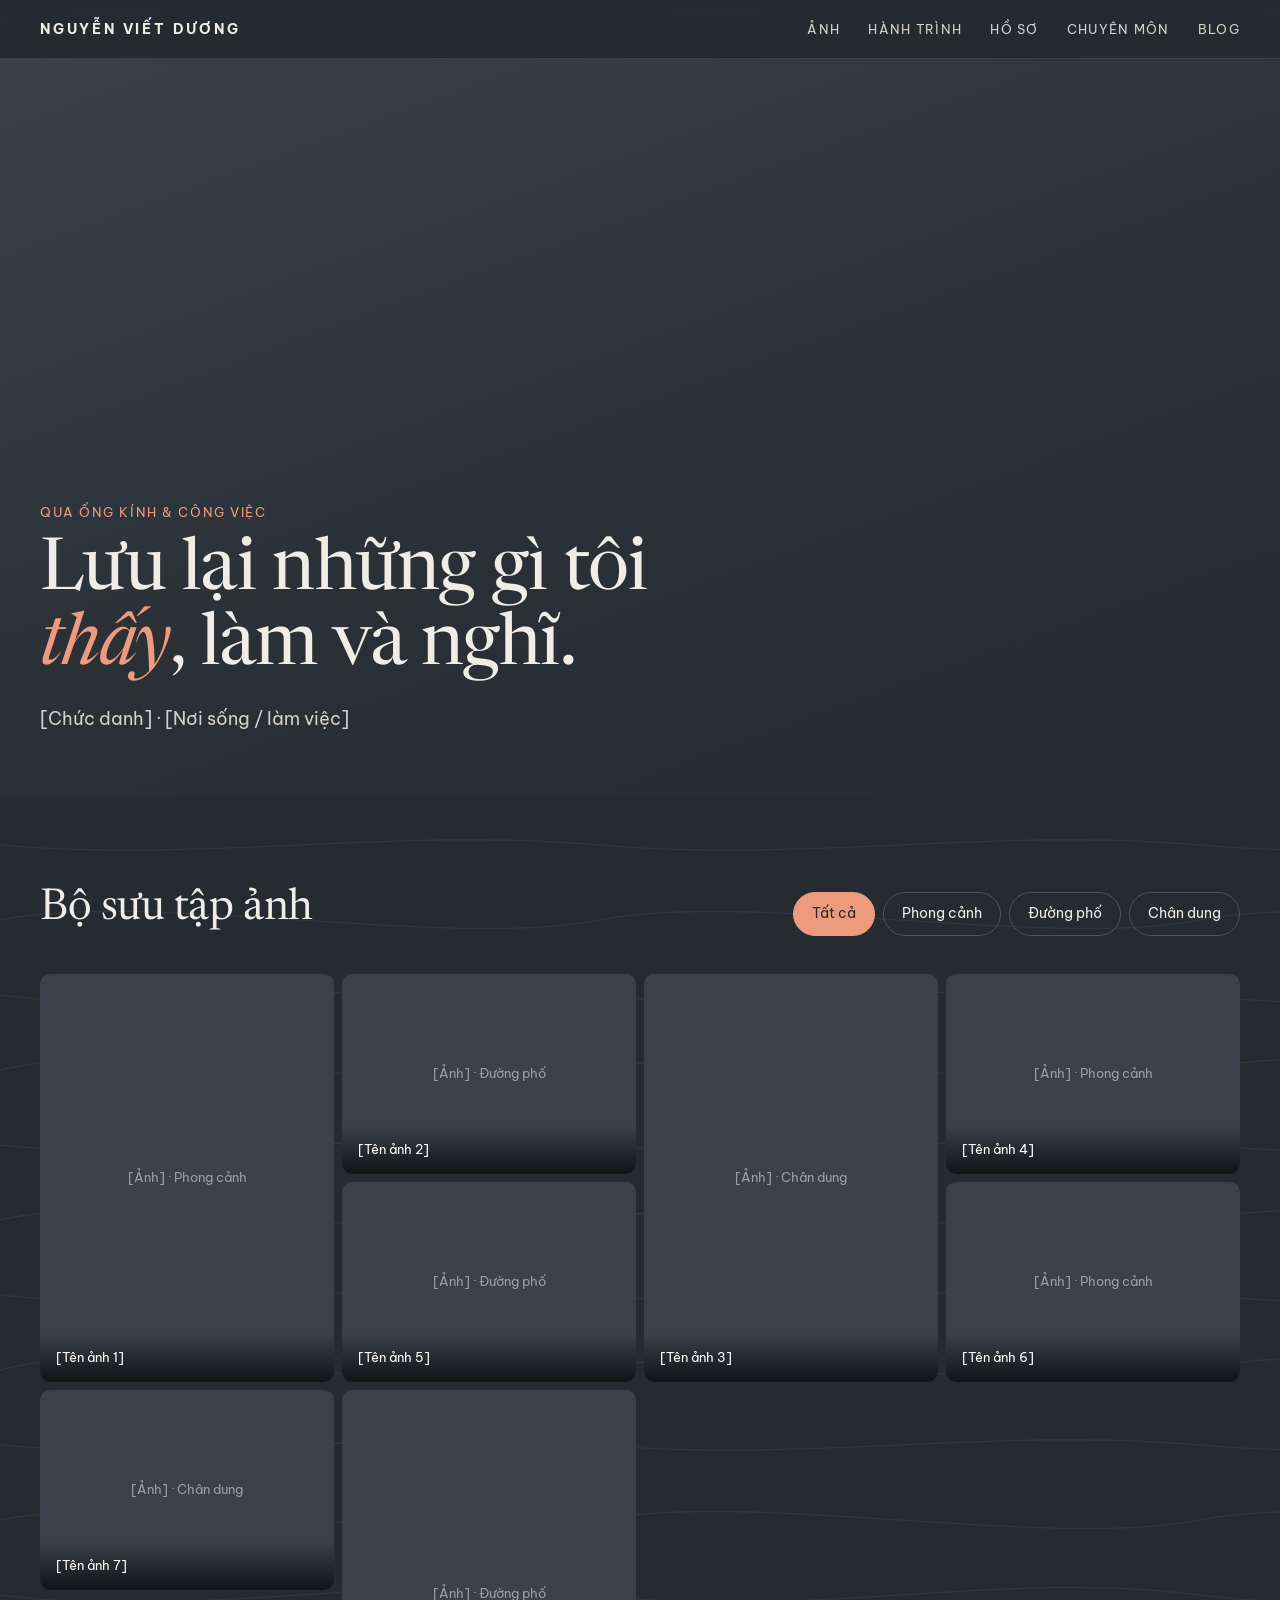
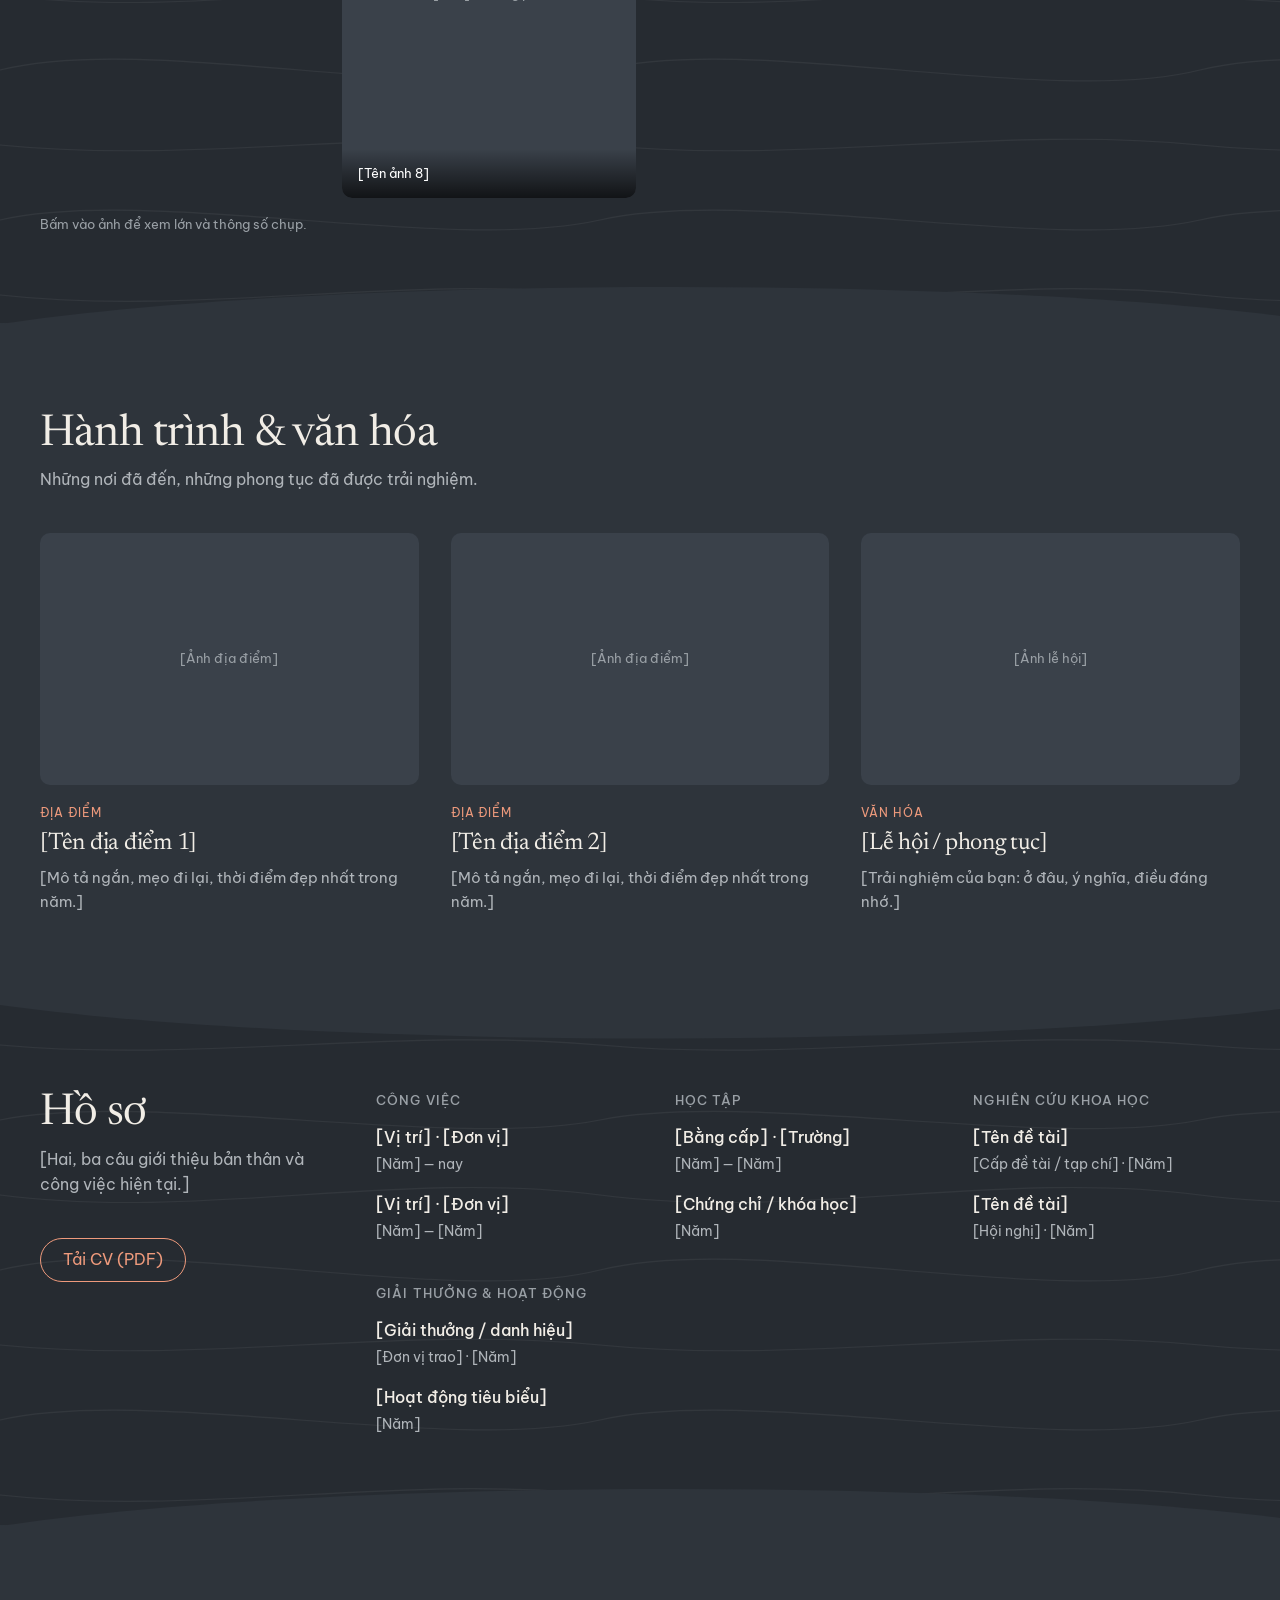
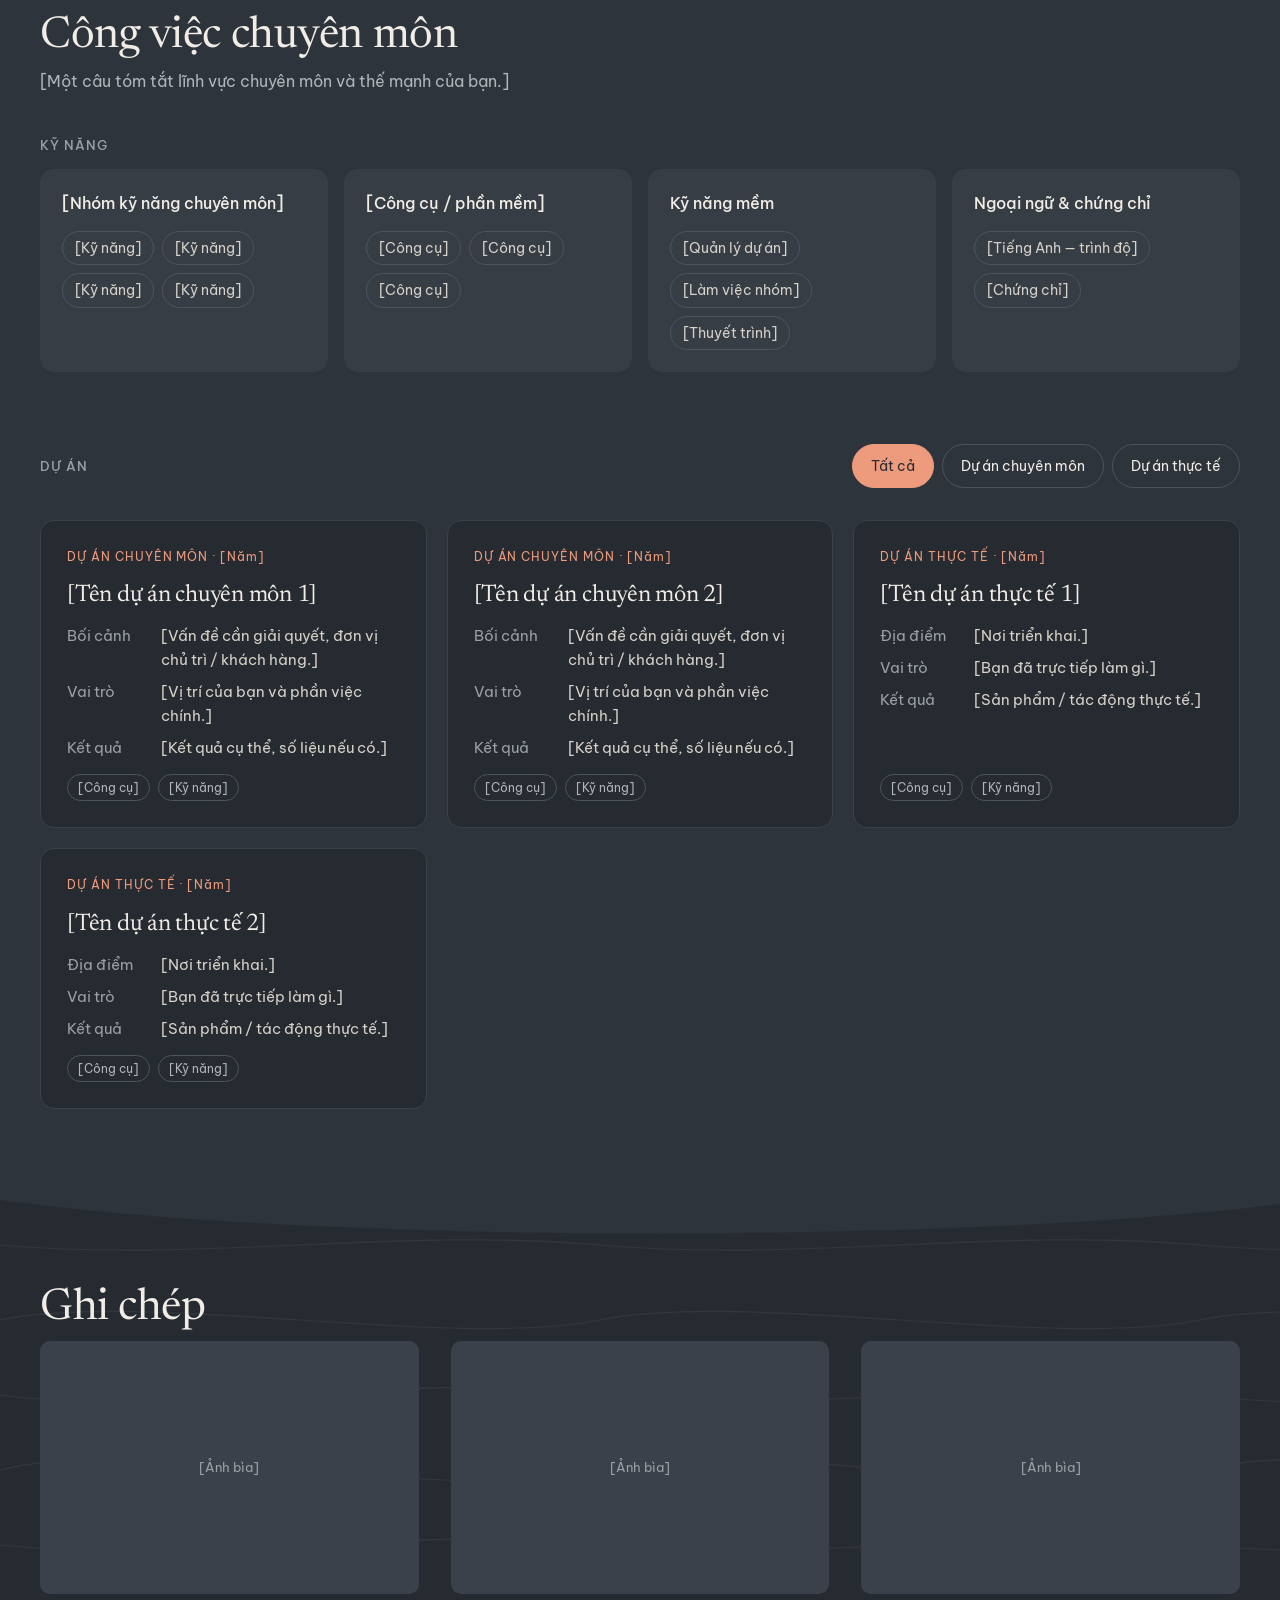
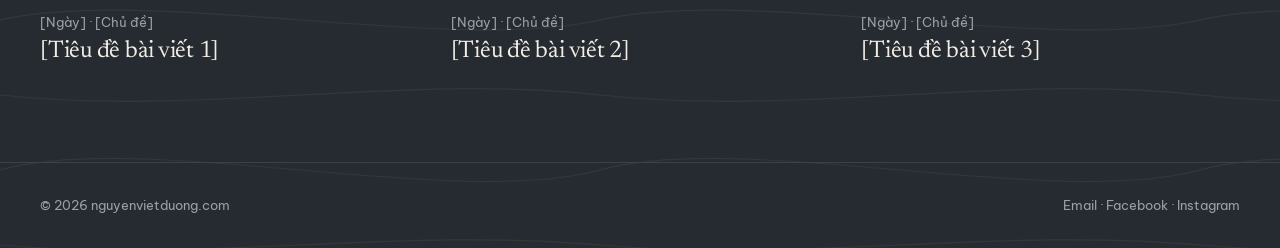
==== index.html @ 4685f4a3 "Add files via upload" ====
<!doctype html>
<html lang="vi">
<head>
<meta charset="utf-8">
<meta name="viewport" content="width=device-width, initial-scale=1">
<title>Nguyễn Viết Dương — Ảnh, hành trình &amp; công việc</title>
<meta name="description" content="Trang cá nhân của Nguyễn Viết Dương: hồ sơ, dự án, nghiên cứu, nhiếp ảnh, hành trình và blog.">
<meta property="og:title" content="Nguyễn Viết Dương">
<meta property="og:description" content="Lưu lại những gì tôi thấy, làm và nghĩ.">
<meta property="og:url" content="https://nguyenvietduong.com/">
<link rel="preconnect" href="https://fonts.googleapis.com">
<link rel="preconnect" href="https://fonts.gstatic.com" crossorigin>
<link rel="stylesheet" href="https://fonts.googleapis.com/css2?family=Be+Vietnam+Pro:wght@300;400;500;700&family=Newsreader:ital,opsz,wght@0,6..72,400;0,6..72,500;1,6..72,400&display=swap">
<link rel="stylesheet" href="assets/style.css">
</head>
<body>

<header class="site-header">
  <a href="#top" class="logo">NGUYỄN VIẾT DƯƠNG</a>
  <button class="menu-btn" type="button" aria-label="Mở menu" aria-expanded="false" aria-controls="nav">
    <svg width="24" height="24" viewBox="0 0 24 24" fill="none" stroke="currentColor" stroke-width="2" aria-hidden="true"><path d="M4 7h16M4 12h16M4 17h16"/></svg>
  </button>
  <nav id="nav" class="nav">
    <a href="#anh">Ảnh</a>
    <a href="#hanh-trinh">Hành trình</a>
    <a href="#ho-so">Hồ sơ</a>
    <a href="#chuyen-mon">Chuyên môn</a>
    <a href="#blog">Blog</a>
  </nav>
</header>

<main>
  <!-- ===== ĐẦU TRANG: thay ảnh nền trong style.css (.hero) ===== -->
  <section id="top" class="hero">
    <div class="hero-inner">
      <p class="eyebrow">QUA ỐNG KÍNH &amp; CÔNG VIỆC</p>
      <h1>Lưu lại những gì tôi <em>thấy</em>, làm và nghĩ.</h1>
      <p class="hero-sub">[Chức danh] · [Nơi sống / làm việc]</p>
    </div>
  </section>

  <!-- ===== BỘ SƯU TẬP ẢNH: danh sách ảnh nằm trong assets/main.js ===== -->
  <section id="anh" class="section">
    <div class="section-head">
      <h2>Bộ sưu tập ảnh</h2>
      <div class="filters" role="group" aria-label="Lọc ảnh theo thể loại">
        <button type="button" class="chip is-active" data-filter="all">Tất cả</button>
        <button type="button" class="chip" data-filter="phong-canh">Phong cảnh</button>
        <button type="button" class="chip" data-filter="duong-pho">Đường phố</button>
        <button type="button" class="chip" data-filter="chan-dung">Chân dung</button>
      </div>
    </div>
    <div class="gallery" id="gallery"></div>
    <p class="hint">Bấm vào ảnh để xem lớn và thông số chụp.</p>
  </section>

  <!-- ===== HÀNH TRÌNH & VĂN HÓA ===== -->
  <section id="hanh-trinh" class="section alt">
    <h2>Hành trình &amp; văn hóa</h2>
    <p class="lead">Những nơi đã đến, những phong tục đã được trải nghiệm.</p>
    <div class="cards">
      <article class="place">
        <div class="thumb" data-label="[Ảnh địa điểm]"></div>
        <p class="kind">ĐỊA ĐIỂM</p>
        <h3>[Tên địa điểm 1]</h3>
        <p>[Mô tả ngắn, mẹo đi lại, thời điểm đẹp nhất trong năm.]</p>
      </article>
      <article class="place">
        <div class="thumb" data-label="[Ảnh địa điểm]"></div>
        <p class="kind">ĐỊA ĐIỂM</p>
        <h3>[Tên địa điểm 2]</h3>
        <p>[Mô tả ngắn, mẹo đi lại, thời điểm đẹp nhất trong năm.]</p>
      </article>
      <article class="place">
        <div class="thumb" data-label="[Ảnh lễ hội]"></div>
        <p class="kind">VĂN HÓA</p>
        <h3>[Lễ hội / phong tục]</h3>
        <p>[Trải nghiệm của bạn: ở đâu, ý nghĩa, điều đáng nhớ.]</p>
      </article>
    </div>
  </section>

  <!-- ===== HỒ SƠ ===== -->
  <section id="ho-so" class="section profile">
    <div class="profile-intro">
      <h2>Hồ sơ</h2>
      <p class="lead">[Hai, ba câu giới thiệu bản thân và công việc hiện tại.]</p>
      <a class="btn" href="files/cv.pdf" download>Tải CV (PDF)</a>
    </div>
    <div class="profile-grid">
      <div>
        <h3 class="label">CÔNG VIỆC</h3>
        <ul class="timeline">
          <li><strong>[Vị trí] · [Đơn vị]</strong><span>[Năm] — nay</span></li>
          <li><strong>[Vị trí] · [Đơn vị]</strong><span>[Năm] — [Năm]</span></li>
        </ul>
      </div>
      <div>
        <h3 class="label">HỌC TẬP</h3>
        <ul class="timeline">
          <li><strong>[Bằng cấp] · [Trường]</strong><span>[Năm] — [Năm]</span></li>
          <li><strong>[Chứng chỉ / khóa học]</strong><span>[Năm]</span></li>
        </ul>
      </div>
      <div>
        <h3 class="label">NGHIÊN CỨU KHOA HỌC</h3>
        <ul class="timeline">
          <li><strong>[Tên đề tài]</strong><span>[Cấp đề tài / tạp chí] · [Năm]</span></li>
          <li><strong>[Tên đề tài]</strong><span>[Hội nghị] · [Năm]</span></li>
        </ul>
      </div>
      <div>
        <h3 class="label">GIẢI THƯỞNG &amp; HOẠT ĐỘNG</h3>
        <ul class="timeline">
          <li><strong>[Giải thưởng / danh hiệu]</strong><span>[Đơn vị trao] · [Năm]</span></li>
          <li><strong>[Hoạt động tiêu biểu]</strong><span>[Năm]</span></li>
        </ul>
      </div>
    </div>
  </section>

  <!-- ===== CÔNG VIỆC CHUYÊN MÔN ===== -->
  <section id="chuyen-mon" class="section alt">
    <h2>Công việc chuyên môn</h2>
    <p class="lead">[Một câu tóm tắt lĩnh vực chuyên môn và thế mạnh của bạn.]</p>

    <!-- Kỹ năng: thêm/bớt nhóm và thẻ kỹ năng tùy ý -->
    <h3 class="label">KỸ NĂNG</h3>
    <div class="skills">
      <div class="skill-group">
        <h4>[Nhóm kỹ năng chuyên môn]</h4>
        <ul class="tags"><li>[Kỹ năng]</li><li>[Kỹ năng]</li><li>[Kỹ năng]</li><li>[Kỹ năng]</li></ul>
      </div>
      <div class="skill-group">
        <h4>[Công cụ / phần mềm]</h4>
        <ul class="tags"><li>[Công cụ]</li><li>[Công cụ]</li><li>[Công cụ]</li></ul>
      </div>
      <div class="skill-group">
        <h4>Kỹ năng mềm</h4>
        <ul class="tags"><li>[Quản lý dự án]</li><li>[Làm việc nhóm]</li><li>[Thuyết trình]</li></ul>
      </div>
      <div class="skill-group">
        <h4>Ngoại ngữ &amp; chứng chỉ</h4>
        <ul class="tags"><li>[Tiếng Anh — trình độ]</li><li>[Chứng chỉ]</li></ul>
      </div>
    </div>

    <!-- Dự án: mỗi dự án là một thẻ <article class="project">, đổi data-type thành "chuyen-mon" hoặc "thuc-te" -->
    <div class="section-head" id="du-an">
      <h3 class="label" style="margin:0">DỰ ÁN</h3>
      <div class="filters" role="group" aria-label="Lọc dự án">
        <button type="button" class="chip pchip is-active" data-pfilter="all">Tất cả</button>
        <button type="button" class="chip pchip" data-pfilter="chuyen-mon">Dự án chuyên môn</button>
        <button type="button" class="chip pchip" data-pfilter="thuc-te">Dự án thực tế</button>
      </div>
    </div>
    <div class="projects" id="projects">
      <article class="project" data-type="chuyen-mon">
        <p class="kind">DỰ ÁN CHUYÊN MÔN · [Năm]</p>
        <h3>[Tên dự án chuyên môn 1]</h3>
        <dl>
          <dt>Bối cảnh</dt><dd>[Vấn đề cần giải quyết, đơn vị chủ trì / khách hàng.]</dd>
          <dt>Vai trò</dt><dd>[Vị trí của bạn và phần việc chính.]</dd>
          <dt>Kết quả</dt><dd>[Kết quả cụ thể, số liệu nếu có.]</dd>
        </dl>
        <ul class="tags small"><li>[Công cụ]</li><li>[Kỹ năng]</li></ul>
      </article>
      <article class="project" data-type="chuyen-mon">
        <p class="kind">DỰ ÁN CHUYÊN MÔN · [Năm]</p>
        <h3>[Tên dự án chuyên môn 2]</h3>
        <dl>
          <dt>Bối cảnh</dt><dd>[Vấn đề cần giải quyết, đơn vị chủ trì / khách hàng.]</dd>
          <dt>Vai trò</dt><dd>[Vị trí của bạn và phần việc chính.]</dd>
          <dt>Kết quả</dt><dd>[Kết quả cụ thể, số liệu nếu có.]</dd>
        </dl>
        <ul class="tags small"><li>[Công cụ]</li><li>[Kỹ năng]</li></ul>
      </article>
      <article class="project" data-type="thuc-te">
        <p class="kind">DỰ ÁN THỰC TẾ · [Năm]</p>
        <h3>[Tên dự án thực tế 1]</h3>
        <dl>
          <dt>Địa điểm</dt><dd>[Nơi triển khai.]</dd>
          <dt>Vai trò</dt><dd>[Bạn đã trực tiếp làm gì.]</dd>
          <dt>Kết quả</dt><dd>[Sản phẩm / tác động thực tế.]</dd>
        </dl>
        <ul class="tags small"><li>[Công cụ]</li><li>[Kỹ năng]</li></ul>
      </article>
      <article class="project" data-type="thuc-te">
        <p class="kind">DỰ ÁN THỰC TẾ · [Năm]</p>
        <h3>[Tên dự án thực tế 2]</h3>
        <dl>
          <dt>Địa điểm</dt><dd>[Nơi triển khai.]</dd>
          <dt>Vai trò</dt><dd>[Bạn đã trực tiếp làm gì.]</dd>
          <dt>Kết quả</dt><dd>[Sản phẩm / tác động thực tế.]</dd>
        </dl>
        <ul class="tags small"><li>[Công cụ]</li><li>[Kỹ năng]</li></ul>
      </article>
    </div>
  </section>

  <!-- ===== BLOG ===== -->
  <section id="blog" class="section">
    <h2>Ghi chép</h2>
    <div class="cards">
      <a class="post" href="#blog">
        <div class="thumb" data-label="[Ảnh bìa]"></div>
        <p class="meta">[Ngày] · [Chủ đề]</p>
        <h3>[Tiêu đề bài viết 1]</h3>
      </a>
      <a class="post" href="#blog">
        <div class="thumb" data-label="[Ảnh bìa]"></div>
        <p class="meta">[Ngày] · [Chủ đề]</p>
        <h3>[Tiêu đề bài viết 2]</h3>
      </a>
      <a class="post" href="#blog">
        <div class="thumb" data-label="[Ảnh bìa]"></div>
        <p class="meta">[Ngày] · [Chủ đề]</p>
        <h3>[Tiêu đề bài viết 3]</h3>
      </a>
    </div>
  </section>
</main>

<footer class="site-footer">
  <span>© <span id="year">2026</span> nguyenvietduong.com</span>
  <span><a href="mailto:[email]">Email</a> · <a href="#">Facebook</a> · <a href="#">Instagram</a></span>
</footer>

<!-- Khung xem ảnh lớn -->
<div class="lightbox" id="lightbox" hidden>
  <button type="button" class="lb-close" aria-label="Đóng">
    <svg width="28" height="28" viewBox="0 0 24 24" fill="none" stroke="currentColor" stroke-width="2" aria-hidden="true"><path d="M6 6l12 12M18 6L6 18"/></svg>
  </button>
  <figure>
    <div class="lb-img" id="lb-img"></div>
    <figcaption><strong id="lb-title"></strong><span id="lb-exif"></span></figcaption>
  </figure>
</div>

<script src="assets/main.js"></script>
</body>
</html>
---- assets/style.css ----
/* ===== Màu & chữ: đổi --accent để đổi màu nhấn ===== */
:root {
  /* Nền xám xanh dịu, chữ trắng ngà, điểm nhấn màu san hô */
  --bg: #262B31;
  --bg-alt: #2E343B;
  --card: #363D45;
  --ph: #3A414A;
  --line: #3A4149;
  --line2: #4C545E;
  --text: #F1EDE6;
  --text2: #D6D1C9;
  --muted: #B0B5BA;
  --muted2: #9AA0A6;
  --accent: #EE9A7C;
  --serif: 'Newsreader', Georgia, serif;
  --pad: clamp(20px, 4vw, 40px);
}

* { box-sizing: border-box; }
html { scroll-behavior: smooth; }
body {
  margin: 0;
  background: var(--bg);
  color: var(--text);
  font-family: 'Be Vietnam Pro', system-ui, sans-serif;
  font-size: 16px;
  line-height: 1.6;
}
a { color: var(--text); text-decoration: none; }
a:hover { color: var(--accent); }
h1, h2, h3 { margin: 0; }
img { max-width: 100%; display: block; }

/* ===== Thanh đầu trang ===== */
.site-header {
  position: sticky; top: 0; z-index: 10;
  display: flex; justify-content: space-between; align-items: center; gap: 16px;
  padding: 18px var(--pad);
  background: rgba(38, 43, 49, 0.9);
  backdrop-filter: blur(8px);
  border-bottom: 1px solid var(--line);
}
.logo { font-weight: 700; letter-spacing: 0.2em; font-size: 14px; }
.nav { display: flex; gap: 28px; font-size: 13px; letter-spacing: 0.1em; text-transform: uppercase; }
.menu-btn { display: none; background: none; border: 0; color: var(--text); width: 44px; height: 44px; cursor: pointer; }

/* ===== Ảnh lớn đầu trang — thay url bằng ảnh của bạn, ví dụ: url('../images/hero.jpg') ===== */
.hero {
  min-height: 82vh;
  display: flex; align-items: flex-end;
  background:
    linear-gradient(to top, rgba(0,0,0,0.75), rgba(0,0,0,0.1) 60%),
    var(--ph) center / cover no-repeat;
}
.hero-inner { padding: 0 var(--pad) 64px; max-width: 820px; }
.eyebrow { margin: 0 0 12px; font-size: 13px; letter-spacing: 0.2em; color: var(--accent); }
.hero h1 { font-size: clamp(38px, 6vw, 68px); line-height: 1.05; font-weight: 300; margin-bottom: 20px; }
.hero-sub { margin: 0; font-size: 18px; color: var(--text2); }

/* ===== Khối nội dung chung ===== */
.section { padding: 88px var(--pad); }
.section.alt { background: var(--bg-alt); }
.section h2 { font-size: clamp(28px, 3.5vw, 38px); font-weight: 300; margin-bottom: 8px; }
.section-head { display: flex; flex-wrap: wrap; justify-content: space-between; align-items: center; gap: 16px; margin-bottom: 32px; }
.lead { margin: 0 0 40px; color: var(--muted); max-width: 640px; }

/* ===== Nút lọc ảnh ===== */
.filters { display: flex; flex-wrap: wrap; gap: 8px; }
.chip {
  min-height: 44px; padding: 0 18px; border-radius: 999px; cursor: pointer;
  font: inherit; font-size: 14px;
  background: transparent; color: var(--text); border: 1px solid var(--line2);
}
.chip:hover { border-color: var(--accent); }
.chip.is-active { background: var(--accent); color: var(--bg); border-color: var(--accent); }

/* ===== Lưới ảnh so le ===== */
.gallery {
  display: grid;
  grid-template-columns: repeat(auto-fill, minmax(260px, 1fr));
  grid-auto-rows: 200px;
  gap: 8px;
}
.gallery .photo {
  position: relative; overflow: hidden; padding: 0; border: 0; cursor: zoom-in;
  background: var(--card); color: var(--muted); font: inherit; text-align: left;
}
.gallery .photo.tall { grid-row: span 2; }
.gallery .photo img { width: 100%; height: 100%; object-fit: cover; transition: transform .5s ease; }
.gallery .photo:hover img { transform: scale(1.04); }
.gallery .photo .cap {
  position: absolute; left: 0; right: 0; bottom: 0; padding: 14px 16px;
  font-size: 13px; color: #fff;
  background: linear-gradient(to top, rgba(0,0,0,.7), transparent);
}
.gallery .photo[hidden] { display: none; }
.hint { margin: 16px 0 0; font-size: 13px; color: var(--muted2); }

/* Khung giữ chỗ khi chưa có ảnh */
.thumb, .placeholder {
  background: var(--ph); display: flex; align-items: center; justify-content: center;
  color: var(--muted2); font-size: 13px;
}
.thumb::after { content: attr(data-label); }
.thumb { aspect-ratio: 3 / 2; margin-bottom: 18px; }
.placeholder { width: 100%; height: 100%; }

/* ===== Thẻ địa điểm & bài viết ===== */
.cards { display: grid; grid-template-columns: repeat(auto-fit, minmax(280px, 1fr)); gap: 32px; }
.place .kind { margin: 0 0 6px; font-size: 12px; letter-spacing: 0.08em; color: var(--accent); }
.place h3, .post h3 { font-size: 21px; font-weight: 500; margin-bottom: 8px; }
.place p { margin: 0; color: var(--muted); font-size: 15px; }
.post { display: block; }
.post .meta { margin: 0 0 4px; font-size: 13px; color: var(--muted2); }

/* ===== Hồ sơ ===== */
.profile { display: flex; flex-wrap: wrap; gap: 56px; }
.profile-intro { flex: 1 1 280px; }
.profile-grid { flex: 999 1 520px; min-width: 0; display: grid; grid-template-columns: repeat(auto-fit, minmax(240px, 1fr)); gap: 40px 32px; }
.label { font-size: 13px; letter-spacing: 0.08em; color: var(--muted2); font-weight: 500; margin-bottom: 14px; }
.timeline { list-style: none; margin: 0; padding: 0; display: flex; flex-direction: column; gap: 16px; }
.timeline strong { display: block; font-weight: 500; }
.timeline span { color: var(--muted); font-size: 14px; }
.btn {
  display: inline-flex; align-items: center; min-height: 44px; padding: 0 22px;
  border: 1px solid var(--accent); color: var(--accent);
}
.btn:hover { background: var(--accent); color: var(--bg); }

/* ===== Công việc chuyên môn ===== */
.skills { display: grid; grid-template-columns: repeat(auto-fit, minmax(240px, 1fr)); gap: 16px; margin-bottom: 72px; }
.skill-group { background: var(--card); padding: 22px; border-radius: 4px; }
.skill-group h4 { margin: 0 0 14px; font-size: 16px; font-weight: 500; }
.tags { list-style: none; margin: 0; padding: 0; display: flex; flex-wrap: wrap; gap: 8px; }
.tags li { padding: 5px 12px; border: 1px solid var(--line2); border-radius: 999px; font-size: 14px; color: var(--text2); }
.tags.small li { font-size: 12px; padding: 3px 10px; color: var(--muted); }
.projects { display: grid; grid-template-columns: repeat(auto-fit, minmax(300px, 1fr)); gap: 20px; }
.project { border: 1px solid var(--line); background: var(--bg); padding: 26px; display: flex; flex-direction: column; gap: 14px; }
.project[hidden] { display: none; }
.project .kind { margin: 0; font-size: 12px; letter-spacing: 0.08em; color: var(--accent); }
.project h3 { font-size: 21px; font-weight: 500; }
.project dl { margin: 0; display: grid; grid-template-columns: 80px minmax(0, 1fr); gap: 8px 14px; font-size: 15px; }
.project dt { color: var(--muted2); }
.project dd { margin: 0; color: var(--text2); }
.project .tags { margin-top: auto; }

/* ===== Chân trang ===== */
.site-footer {
  display: flex; flex-wrap: wrap; justify-content: space-between; gap: 12px;
  padding: 32px var(--pad); font-size: 13px; color: var(--muted2); border-top: 1px solid var(--line);
}
.site-footer a { color: var(--muted2); }
.site-footer a:hover { color: var(--accent); }

/* ===== Xem ảnh lớn ===== */
.lightbox {
  position: fixed; inset: 0; z-index: 50;
  background: rgba(0,0,0,.94);
  display: flex; align-items: center; justify-content: center; padding: 24px;
}
.lightbox[hidden] { display: none; }
.lightbox figure { margin: 0; max-width: 1100px; width: 100%; }
.lb-img { width: 100%; height: 72vh; display: flex; align-items: center; justify-content: center; background: var(--ph); color: var(--muted2); }
.lb-img img { max-width: 100%; max-height: 72vh; object-fit: contain; }
.lightbox figcaption { display: flex; flex-wrap: wrap; justify-content: space-between; gap: 8px; padding-top: 14px; font-size: 14px; }
.lightbox figcaption span { color: var(--muted); }
.lb-close { position: absolute; top: 16px; right: 16px; width: 48px; height: 48px; background: none; border: 0; color: #fff; cursor: pointer; }

/* ===== Điện thoại ===== */
@media (max-width: 760px) {
  .menu-btn { display: inline-flex; align-items: center; justify-content: center; }
  .nav {
    display: none; position: absolute; top: 100%; left: 0; right: 0;
    flex-direction: column; gap: 0; background: var(--bg); border-bottom: 1px solid var(--line);
  }
  .nav.open { display: flex; }
  .nav a { padding: 16px var(--pad); border-top: 1px solid var(--line); }
  .gallery { grid-auto-rows: 160px; grid-template-columns: repeat(2, minmax(0, 1fr)); }
  .section { padding: 64px var(--pad); }
}

/* ===== Chữ tiêu đề có chân, mềm mại kiểu tạp chí ảnh ===== */
.hero h1, .section h2, .project h3, .place h3, .post h3, .lightbox figcaption strong {
  font-family: var(--serif);
  font-weight: 400;
  letter-spacing: -0.01em;
}
.hero h1 { font-size: clamp(40px, 6.4vw, 72px); line-height: 1.04; }
.hero h1 em { font-style: italic; color: var(--accent); }
.section h2 { font-size: clamp(32px, 4vw, 44px); line-height: 1.1; }
.project h3, .place h3, .post h3 { font-size: 24px; line-height: 1.25; }
.eyebrow { letter-spacing: 0.12em; }
.nav a { color: var(--text2); }
.nav a:hover { color: var(--accent); }
::selection { background: var(--accent); color: var(--bg); }

/* ===== Họa tiết nền: đường đồng mức cong nhẹ ===== */
body {
  background-color: var(--bg);
  background-image: url("data:image/svg+xml,%3Csvg xmlns='http://www.w3.org/2000/svg' width='600' height='600' fill='none' stroke='%23ffffff' stroke-opacity='0.055' stroke-width='1.2'%3E%3Cpath d='M0 20 C150 -14 450 54 600 20'/%3E%3Cpath d='M0 95 C200 117 400 73 600 95'/%3E%3Cpath d='M0 170 C150 130 450 210 600 170'/%3E%3Cpath d='M0 245 C200 263 400 227 600 245'/%3E%3Cpath d='M0 320 C150 290 450 350 600 320'/%3E%3Cpath d='M0 395 C200 421 400 369 600 395'/%3E%3Cpath d='M0 470 C150 432 450 508 600 470'/%3E%3Cpath d='M0 545 C200 565 400 525 600 545'/%3E%3C/svg%3E");
  background-size: 600px 600px;
}
.section { position: relative; }
/* Khối nền xen kẽ có mép trên/dưới uốn cong */
.section.alt { background: var(--bg-alt); }
.section.alt::before, .section.alt::after {
  content: ''; position: absolute; left: 0; right: 0; height: 48px; pointer-events: none;
  background-repeat: no-repeat; background-size: 100% 100%;
}
.section.alt::before { top: -47px; background-image: url("data:image/svg+xml,%3Csvg xmlns='http://www.w3.org/2000/svg' viewBox='0 0 1440 48' preserveAspectRatio='none'%3E%3Cpath fill='%232E343B' d='M0 48 C360 0 1080 0 1440 40 L1440 48 Z'/%3E%3C/svg%3E"); }
.section.alt::after { bottom: -47px; background-image: url("data:image/svg+xml,%3Csvg xmlns='http://www.w3.org/2000/svg' viewBox='0 0 1440 48' preserveAspectRatio='none'%3E%3Cpath fill='%232E343B' d='M0 0 L1440 0 L1440 8 C1080 48 360 48 0 4 Z'/%3E%3C/svg%3E"); z-index: 1; }
/* Ảnh đầu trang (khi chưa có ảnh): chuyển màu nhẹ thay vì khối xám */
.hero {
  background-image: linear-gradient(160deg, #3A414A 0%, #2A3036 55%, #262B31 100%);
  /* Khi có ảnh, thay dòng trên bằng:
  background-image: linear-gradient(to top, rgba(0,0,0,.65), rgba(0,0,0,.05) 60%), url('../images/hero.jpg'); */
}
.skill-group, .project { border-radius: 14px; }
.thumb, .gallery .photo { border-radius: 10px; }
.btn { border-radius: 999px; }
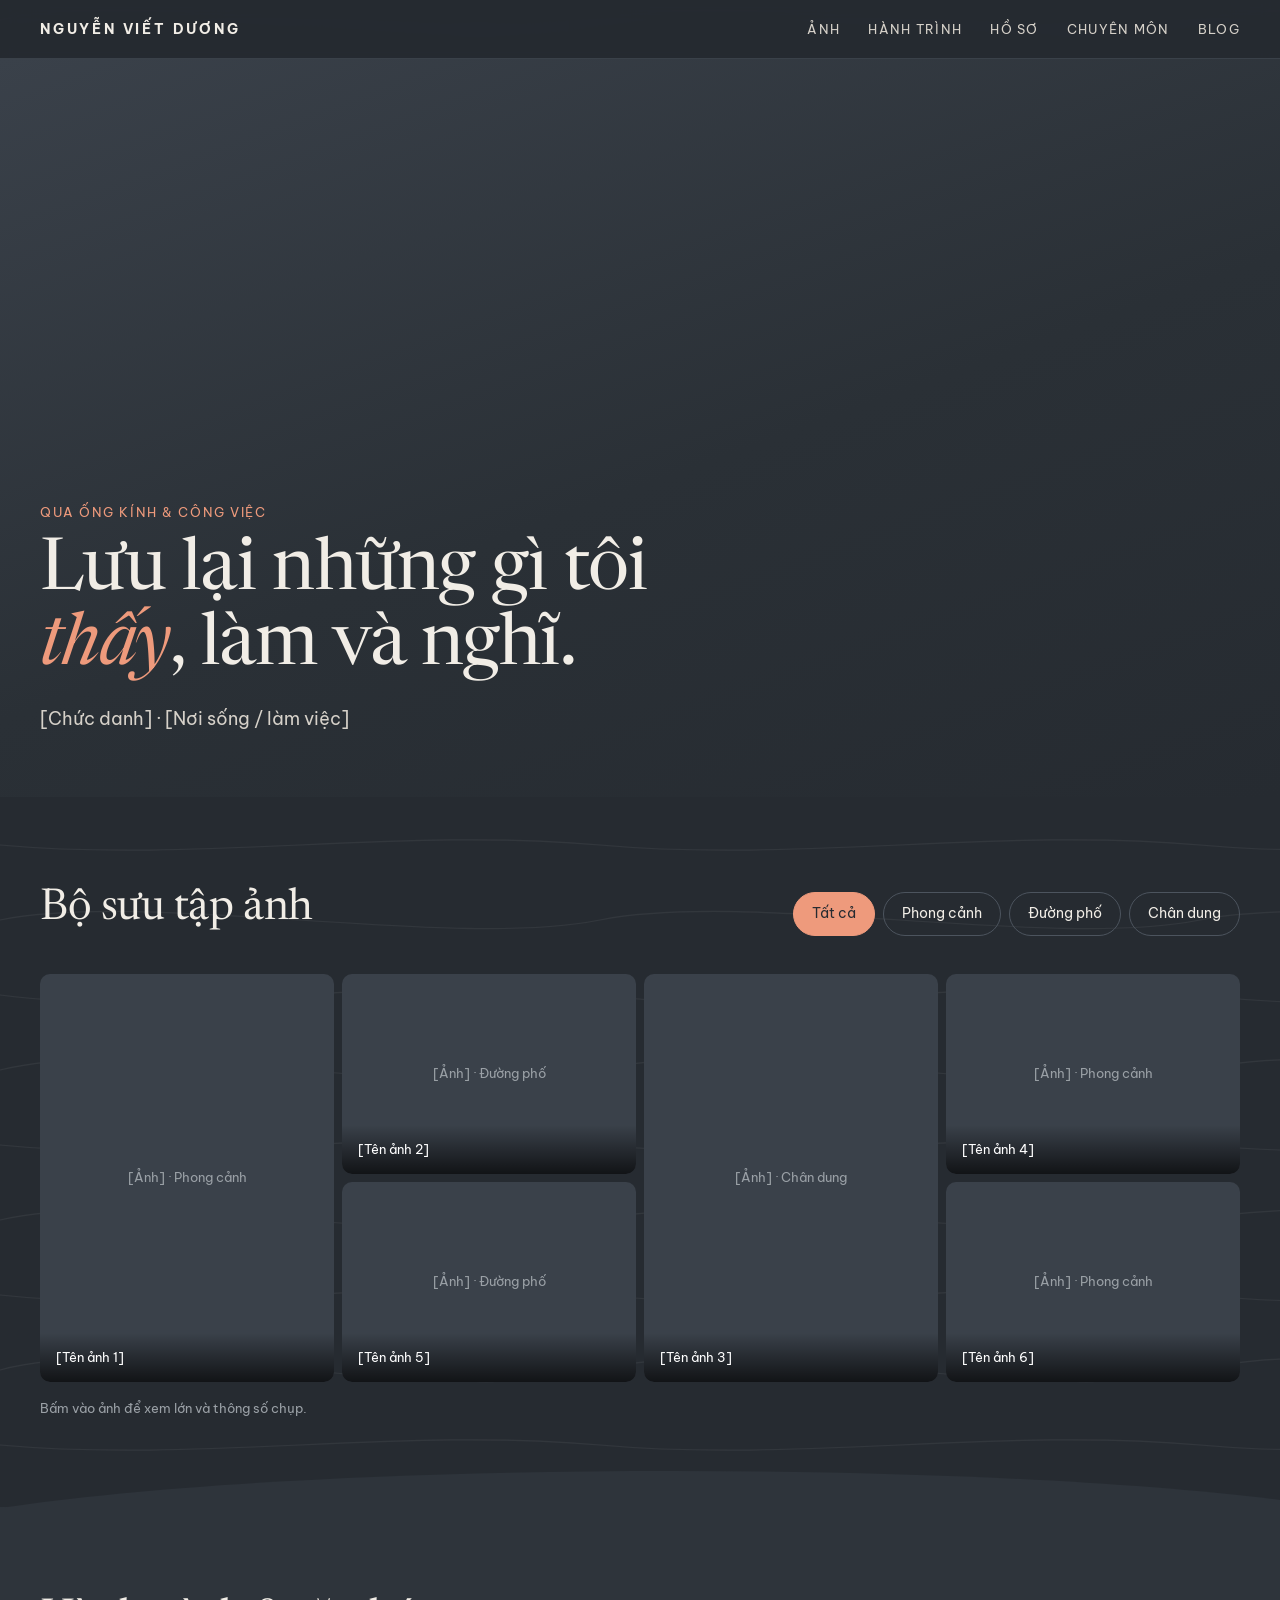
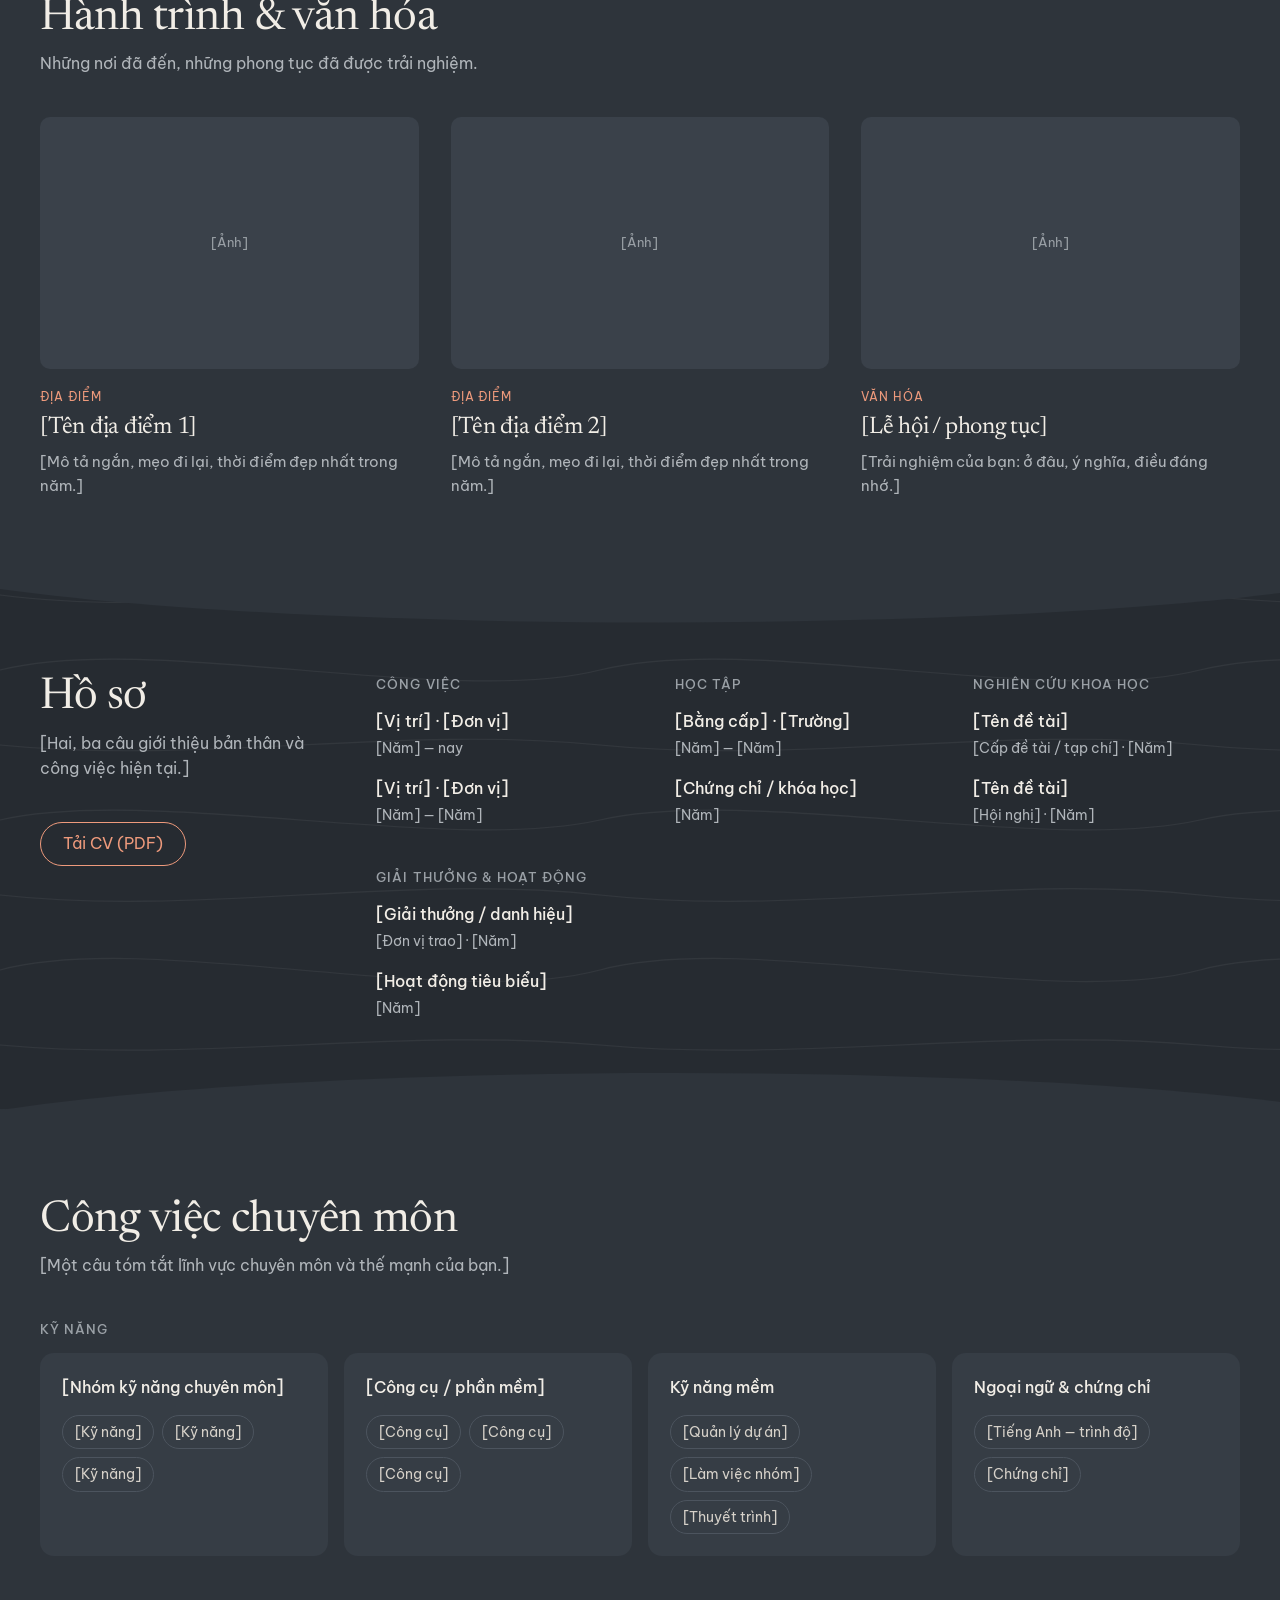
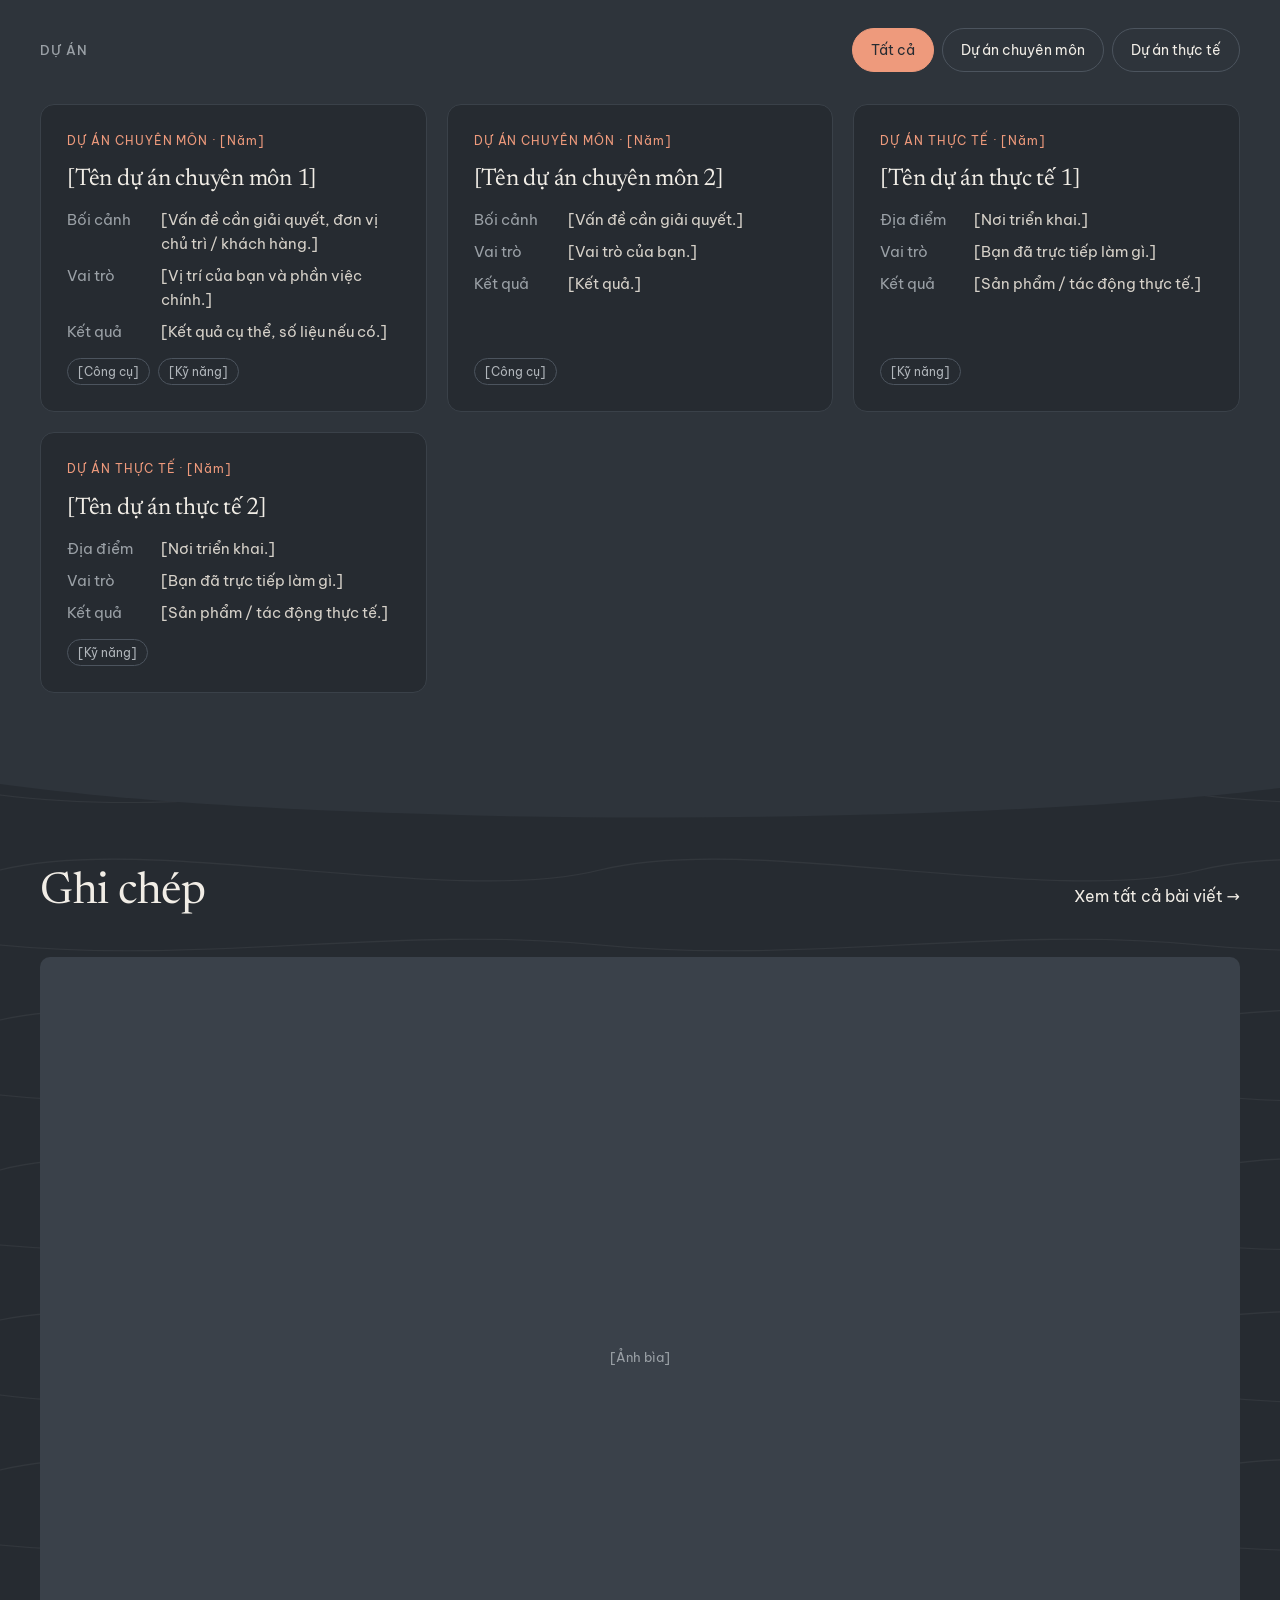
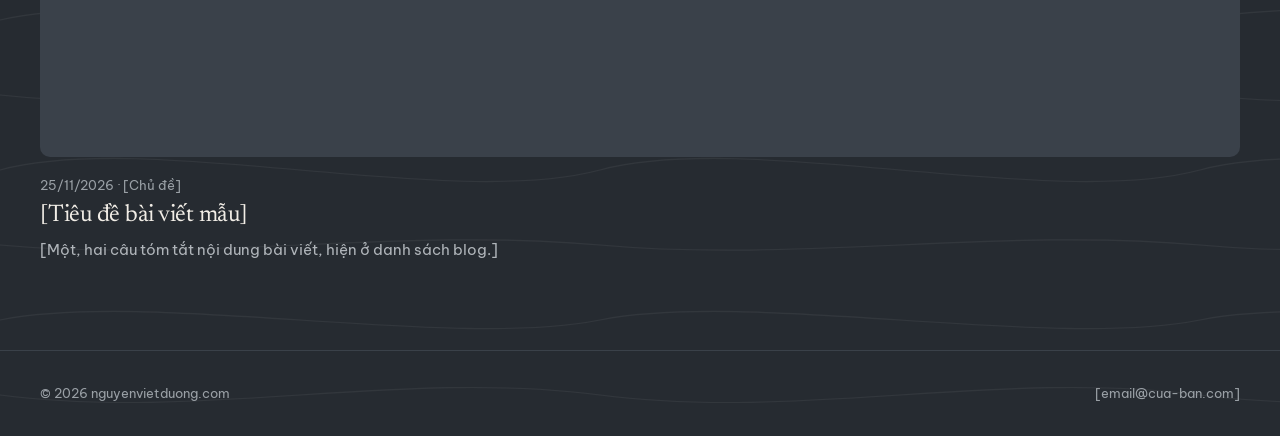
==== commit 3fbdd4af: "Add files via upload" ====
--- a/index.html
+++ b/index.html
@@ -4,42 +4,40 @@
 <meta charset="utf-8">
 <meta name="viewport" content="width=device-width, initial-scale=1">
 <title>Nguyễn Viết Dương — Ảnh, hành trình &amp; công việc</title>
-<meta name="description" content="Trang cá nhân của Nguyễn Viết Dương: hồ sơ, dự án, nghiên cứu, nhiếp ảnh, hành trình và blog.">
+<meta name="description" content="Trang cá nhân của Nguyễn Viết Dương: hồ sơ, chuyên môn, nghiên cứu, nhiếp ảnh, hành trình và blog.">
 <meta property="og:title" content="Nguyễn Viết Dương">
-<meta property="og:description" content="Lưu lại những gì tôi thấy, làm và nghĩ.">
 <meta property="og:url" content="https://nguyenvietduong.com/">
 <link rel="preconnect" href="https://fonts.googleapis.com">
 <link rel="preconnect" href="https://fonts.gstatic.com" crossorigin>
 <link rel="stylesheet" href="https://fonts.googleapis.com/css2?family=Be+Vietnam+Pro:wght@300;400;500;700&family=Newsreader:ital,opsz,wght@0,6..72,400;0,6..72,500;1,6..72,400&display=swap">
 <link rel="stylesheet" href="assets/style.css">
 </head>
-<body>
+<body data-page="home">
 
 <header class="site-header">
-  <a href="#top" class="logo">NGUYỄN VIẾT DƯƠNG</a>
+  <a href="index.html#top" class="logo">NGUYỄN VIẾT DƯƠNG</a>
   <button class="menu-btn" type="button" aria-label="Mở menu" aria-expanded="false" aria-controls="nav">
     <svg width="24" height="24" viewBox="0 0 24 24" fill="none" stroke="currentColor" stroke-width="2" aria-hidden="true"><path d="M4 7h16M4 12h16M4 17h16"/></svg>
   </button>
   <nav id="nav" class="nav">
-    <a href="#anh">Ảnh</a>
-    <a href="#hanh-trinh">Hành trình</a>
-    <a href="#ho-so">Hồ sơ</a>
-    <a href="#chuyen-mon">Chuyên môn</a>
-    <a href="#blog">Blog</a>
+    <a href="index.html#anh">Ảnh</a>
+    <a href="index.html#hanh-trinh">Hành trình</a>
+    <a href="index.html#ho-so">Hồ sơ</a>
+    <a href="index.html#chuyen-mon">Chuyên môn</a>
+    <a href="blog.html">Blog</a>
   </nav>
 </header>
 
 <main>
-  <!-- ===== ĐẦU TRANG: thay ảnh nền trong style.css (.hero) ===== -->
+  <!-- Nội dung các mục được sửa trong trang quản trị (Pages CMS), lưu ở thư mục data/ -->
   <section id="top" class="hero">
     <div class="hero-inner">
-      <p class="eyebrow">QUA ỐNG KÍNH &amp; CÔNG VIỆC</p>
-      <h1>Lưu lại những gì tôi <em>thấy</em>, làm và nghĩ.</h1>
-      <p class="hero-sub">[Chức danh] · [Nơi sống / làm việc]</p>
+      <p class="eyebrow" id="hero-eyebrow"></p>
+      <h1 id="hero-title"></h1>
+      <p class="hero-sub" id="hero-sub"></p>
     </div>
   </section>
 
-  <!-- ===== BỘ SƯU TẬP ẢNH: danh sách ảnh nằm trong assets/main.js ===== -->
   <section id="anh" class="section">
     <div class="section-head">
       <h2>Bộ sưu tập ảnh</h2>
@@ -54,98 +52,31 @@
     <p class="hint">Bấm vào ảnh để xem lớn và thông số chụp.</p>
   </section>
 
-  <!-- ===== HÀNH TRÌNH & VĂN HÓA ===== -->
   <section id="hanh-trinh" class="section alt">
     <h2>Hành trình &amp; văn hóa</h2>
     <p class="lead">Những nơi đã đến, những phong tục đã được trải nghiệm.</p>
-    <div class="cards">
-      <article class="place">
-        <div class="thumb" data-label="[Ảnh địa điểm]"></div>
-        <p class="kind">ĐỊA ĐIỂM</p>
-        <h3>[Tên địa điểm 1]</h3>
-        <p>[Mô tả ngắn, mẹo đi lại, thời điểm đẹp nhất trong năm.]</p>
-      </article>
-      <article class="place">
-        <div class="thumb" data-label="[Ảnh địa điểm]"></div>
-        <p class="kind">ĐỊA ĐIỂM</p>
-        <h3>[Tên địa điểm 2]</h3>
-        <p>[Mô tả ngắn, mẹo đi lại, thời điểm đẹp nhất trong năm.]</p>
-      </article>
-      <article class="place">
-        <div class="thumb" data-label="[Ảnh lễ hội]"></div>
-        <p class="kind">VĂN HÓA</p>
-        <h3>[Lễ hội / phong tục]</h3>
-        <p>[Trải nghiệm của bạn: ở đâu, ý nghĩa, điều đáng nhớ.]</p>
-      </article>
+    <div class="cards" id="places"></div>
+  </section>
+
+  <section id="ho-so" class="section profile">
+    <div class="profile-intro">
+      <h2>Hồ sơ</h2>
+      <p class="lead" id="profile-intro"></p>
+      <a class="btn" id="cv-link" href="#ho-so">Tải CV (PDF)</a>
+    </div>
+    <div class="profile-grid">
+      <div><h3 class="label">CÔNG VIỆC</h3><ul class="timeline" id="tl-work"></ul></div>
+      <div><h3 class="label">HỌC TẬP</h3><ul class="timeline" id="tl-education"></ul></div>
+      <div><h3 class="label">NGHIÊN CỨU KHOA HỌC</h3><ul class="timeline" id="tl-research"></ul></div>
+      <div><h3 class="label">GIẢI THƯỞNG &amp; HOẠT ĐỘNG</h3><ul class="timeline" id="tl-awards"></ul></div>
     </div>
   </section>
 
-  <!-- ===== HỒ SƠ ===== -->
-  <section id="ho-so" class="section profile">
-    <div class="profile-intro">
-      <h2>Hồ sơ</h2>
-      <p class="lead">[Hai, ba câu giới thiệu bản thân và công việc hiện tại.]</p>
-      <a class="btn" href="files/cv.pdf" download>Tải CV (PDF)</a>
-    </div>
-    <div class="profile-grid">
-      <div>
-        <h3 class="label">CÔNG VIỆC</h3>
-        <ul class="timeline">
-          <li><strong>[Vị trí] · [Đơn vị]</strong><span>[Năm] — nay</span></li>
-          <li><strong>[Vị trí] · [Đơn vị]</strong><span>[Năm] — [Năm]</span></li>
-        </ul>
-      </div>
-      <div>
-        <h3 class="label">HỌC TẬP</h3>
-        <ul class="timeline">
-          <li><strong>[Bằng cấp] · [Trường]</strong><span>[Năm] — [Năm]</span></li>
-          <li><strong>[Chứng chỉ / khóa học]</strong><span>[Năm]</span></li>
-        </ul>
-      </div>
-      <div>
-        <h3 class="label">NGHIÊN CỨU KHOA HỌC</h3>
-        <ul class="timeline">
-          <li><strong>[Tên đề tài]</strong><span>[Cấp đề tài / tạp chí] · [Năm]</span></li>
-          <li><strong>[Tên đề tài]</strong><span>[Hội nghị] · [Năm]</span></li>
-        </ul>
-      </div>
-      <div>
-        <h3 class="label">GIẢI THƯỞNG &amp; HOẠT ĐỘNG</h3>
-        <ul class="timeline">
-          <li><strong>[Giải thưởng / danh hiệu]</strong><span>[Đơn vị trao] · [Năm]</span></li>
-          <li><strong>[Hoạt động tiêu biểu]</strong><span>[Năm]</span></li>
-        </ul>
-      </div>
-    </div>
-  </section>
-
-  <!-- ===== CÔNG VIỆC CHUYÊN MÔN ===== -->
   <section id="chuyen-mon" class="section alt">
     <h2>Công việc chuyên môn</h2>
-    <p class="lead">[Một câu tóm tắt lĩnh vực chuyên môn và thế mạnh của bạn.]</p>
-
-    <!-- Kỹ năng: thêm/bớt nhóm và thẻ kỹ năng tùy ý -->
+    <p class="lead" id="expertise-summary"></p>
     <h3 class="label">KỸ NĂNG</h3>
-    <div class="skills">
-      <div class="skill-group">
-        <h4>[Nhóm kỹ năng chuyên môn]</h4>
-        <ul class="tags"><li>[Kỹ năng]</li><li>[Kỹ năng]</li><li>[Kỹ năng]</li><li>[Kỹ năng]</li></ul>
-      </div>
-      <div class="skill-group">
-        <h4>[Công cụ / phần mềm]</h4>
-        <ul class="tags"><li>[Công cụ]</li><li>[Công cụ]</li><li>[Công cụ]</li></ul>
-      </div>
-      <div class="skill-group">
-        <h4>Kỹ năng mềm</h4>
-        <ul class="tags"><li>[Quản lý dự án]</li><li>[Làm việc nhóm]</li><li>[Thuyết trình]</li></ul>
-      </div>
-      <div class="skill-group">
-        <h4>Ngoại ngữ &amp; chứng chỉ</h4>
-        <ul class="tags"><li>[Tiếng Anh — trình độ]</li><li>[Chứng chỉ]</li></ul>
-      </div>
-    </div>
-
-    <!-- Dự án: mỗi dự án là một thẻ <article class="project">, đổi data-type thành "chuyen-mon" hoặc "thuc-te" -->
+    <div class="skills" id="skills"></div>
     <div class="section-head" id="du-an">
       <h3 class="label" style="margin:0">DỰ ÁN</h3>
       <div class="filters" role="group" aria-label="Lọc dự án">
@@ -154,79 +85,23 @@
         <button type="button" class="chip pchip" data-pfilter="thuc-te">Dự án thực tế</button>
       </div>
     </div>
-    <div class="projects" id="projects">
-      <article class="project" data-type="chuyen-mon">
-        <p class="kind">DỰ ÁN CHUYÊN MÔN · [Năm]</p>
-        <h3>[Tên dự án chuyên môn 1]</h3>
-        <dl>
-          <dt>Bối cảnh</dt><dd>[Vấn đề cần giải quyết, đơn vị chủ trì / khách hàng.]</dd>
-          <dt>Vai trò</dt><dd>[Vị trí của bạn và phần việc chính.]</dd>
-          <dt>Kết quả</dt><dd>[Kết quả cụ thể, số liệu nếu có.]</dd>
-        </dl>
-        <ul class="tags small"><li>[Công cụ]</li><li>[Kỹ năng]</li></ul>
-      </article>
-      <article class="project" data-type="chuyen-mon">
-        <p class="kind">DỰ ÁN CHUYÊN MÔN · [Năm]</p>
-        <h3>[Tên dự án chuyên môn 2]</h3>
-        <dl>
-          <dt>Bối cảnh</dt><dd>[Vấn đề cần giải quyết, đơn vị chủ trì / khách hàng.]</dd>
-          <dt>Vai trò</dt><dd>[Vị trí của bạn và phần việc chính.]</dd>
-          <dt>Kết quả</dt><dd>[Kết quả cụ thể, số liệu nếu có.]</dd>
-        </dl>
-        <ul class="tags small"><li>[Công cụ]</li><li>[Kỹ năng]</li></ul>
-      </article>
-      <article class="project" data-type="thuc-te">
-        <p class="kind">DỰ ÁN THỰC TẾ · [Năm]</p>
-        <h3>[Tên dự án thực tế 1]</h3>
-        <dl>
-          <dt>Địa điểm</dt><dd>[Nơi triển khai.]</dd>
-          <dt>Vai trò</dt><dd>[Bạn đã trực tiếp làm gì.]</dd>
-          <dt>Kết quả</dt><dd>[Sản phẩm / tác động thực tế.]</dd>
-        </dl>
-        <ul class="tags small"><li>[Công cụ]</li><li>[Kỹ năng]</li></ul>
-      </article>
-      <article class="project" data-type="thuc-te">
-        <p class="kind">DỰ ÁN THỰC TẾ · [Năm]</p>
-        <h3>[Tên dự án thực tế 2]</h3>
-        <dl>
-          <dt>Địa điểm</dt><dd>[Nơi triển khai.]</dd>
-          <dt>Vai trò</dt><dd>[Bạn đã trực tiếp làm gì.]</dd>
-          <dt>Kết quả</dt><dd>[Sản phẩm / tác động thực tế.]</dd>
-        </dl>
-        <ul class="tags small"><li>[Công cụ]</li><li>[Kỹ năng]</li></ul>
-      </article>
-    </div>
+    <div class="projects" id="projects"></div>
   </section>
 
-  <!-- ===== BLOG ===== -->
   <section id="blog" class="section">
-    <h2>Ghi chép</h2>
-    <div class="cards">
-      <a class="post" href="#blog">
-        <div class="thumb" data-label="[Ảnh bìa]"></div>
-        <p class="meta">[Ngày] · [Chủ đề]</p>
-        <h3>[Tiêu đề bài viết 1]</h3>
-      </a>
-      <a class="post" href="#blog">
-        <div class="thumb" data-label="[Ảnh bìa]"></div>
-        <p class="meta">[Ngày] · [Chủ đề]</p>
-        <h3>[Tiêu đề bài viết 2]</h3>
-      </a>
-      <a class="post" href="#blog">
-        <div class="thumb" data-label="[Ảnh bìa]"></div>
-        <p class="meta">[Ngày] · [Chủ đề]</p>
-        <h3>[Tiêu đề bài viết 3]</h3>
-      </a>
+    <div class="section-head">
+      <h2>Ghi chép</h2>
+      <a href="blog.html">Xem tất cả bài viết →</a>
     </div>
+    <div class="cards" id="latest-posts"></div>
   </section>
 </main>
 
 <footer class="site-footer">
-  <span>© <span id="year">2026</span> nguyenvietduong.com</span>
-  <span><a href="mailto:[email]">Email</a> · <a href="#">Facebook</a> · <a href="#">Instagram</a></span>
+  <span>© <span class="year">2026</span> nguyenvietduong.com</span>
+  <span class="contact-links"></span>
 </footer>
 
-<!-- Khung xem ảnh lớn -->
 <div class="lightbox" id="lightbox" hidden>
   <button type="button" class="lb-close" aria-label="Đóng">
     <svg width="28" height="28" viewBox="0 0 24 24" fill="none" stroke="currentColor" stroke-width="2" aria-hidden="true"><path d="M6 6l12 12M18 6L6 18"/></svg>
--- a/assets/style.css
+++ b/assets/style.css
@@ -218,3 +218,30 @@
 .skill-group, .project { border-radius: 14px; }
 .thumb, .gallery .photo { border-radius: 10px; }
 .btn { border-radius: 999px; }
+
+/* ===== Ảnh trong thẻ ===== */
+.thumb { overflow: hidden; }
+.thumb img { width: 100%; height: 100%; object-fit: cover; }
+.post .excerpt { margin: 8px 0 0; color: var(--muted); font-size: 15px; }
+.post:hover h3 { color: var(--accent); }
+
+/* ===== Trang Blog & bài viết ===== */
+.page-top { padding-top: 64px; min-height: 70vh; }
+.page-title { font-family: var(--serif); font-weight: 400; font-size: clamp(36px, 5vw, 56px); line-height: 1.1; margin-bottom: 12px; text-wrap: balance; }
+.post-list { display: grid; grid-template-columns: repeat(auto-fit, minmax(300px, 1fr)); gap: 40px 32px; margin-top: 32px; }
+#topic-filters { margin-bottom: 8px; }
+.nav a[aria-current="page"] { color: var(--accent); }
+.article { max-width: 720px; margin: 0 auto; }
+.article .back { display: inline-block; margin-bottom: 32px; font-size: 14px; color: var(--muted); }
+.article .meta { margin: 0 0 8px; font-size: 14px; color: var(--muted2); }
+.article .cover { width: 100%; border-radius: 14px; margin: 24px 0 8px; }
+.article-body { font-size: 18px; line-height: 1.8; color: var(--text2); margin-top: 24px; }
+.article-body h2, .article-body h3 { font-family: var(--serif); font-weight: 400; color: var(--text); margin: 40px 0 12px; line-height: 1.25; }
+.article-body h2 { font-size: 30px; }
+.article-body h3 { font-size: 24px; }
+.article-body p { margin: 0 0 20px; }
+.article-body a { color: var(--accent); text-decoration: underline; text-underline-offset: 3px; }
+.article-body img { border-radius: 10px; margin: 28px 0; }
+.article-body blockquote { margin: 28px 0; padding: 4px 0 4px 24px; border-left: 2px solid var(--accent); font-family: var(--serif); font-size: 22px; font-style: italic; color: var(--text); }
+.article-body ul, .article-body ol { padding-left: 24px; margin: 0 0 20px; }
+.article-body li { margin-bottom: 8px; }
